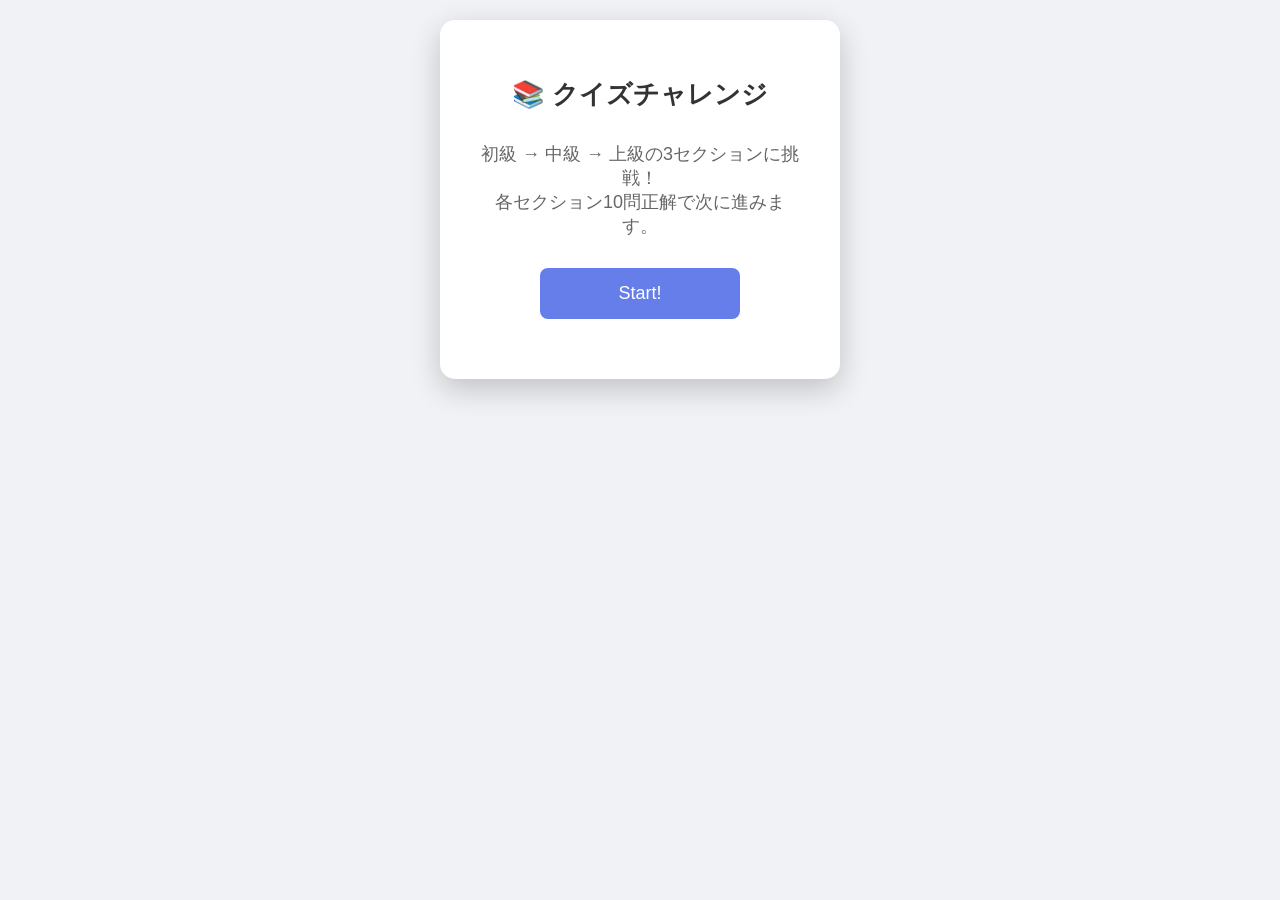
==== quizsample/index.html @ c426c7a2 "Create index.html" ====
<!DOCTYPE html>
<html>
<head>
  <meta charset="UTF-8">
  <base target="_top">
  <meta name="viewport" content="width=device-width, initial-scale=1.0">
  <title>クイズアプリ</title>
  <style>
    body { font-family: 'Segoe UI', sans-serif; margin:0; padding:20px; background:#f0f2f5; min-height:100vh; box-sizing:border-box;}
    .container { background:white; border-radius:15px; padding:40px; box-shadow:0 10px 30px rgba(0,0,0,0.2); width:90%; max-width:400px; margin:0 auto; box-sizing:border-box; }
    h1 { color:#333; text-align:center; margin-bottom:30px; font-size:26px;}
    .screen { display:none; }
    .screen.active { display:block; }
    .btn { background:#667eea; color:white; border:none; padding:15px 30px; font-size:18px; border-radius:8px; cursor:pointer; transition:all 0.3s; display:block; margin:20px auto; min-width:200px; box-sizing:border-box;}
    .btn:hover { background:#5568d3; transform:translateY(-2px); box-shadow:0 5px 15px rgba(102,126,234,0.4);}
    .choice-btn { width:100%; margin:10px 0; text-align:left; background:#f8f9fa; color:#333; padding:15px 20px; position:relative; border-radius:8px; cursor:pointer; box-sizing:border-box;}
    .choice-btn:hover { background:#e9ecef; transform:translateY(-1px);}
    .choice-btn.selected { background:#d4e7ff; border:2px solid #667eea; }
    .choice-btn.image-choice { padding:10px; text-align:center; height:auto; }
    .choice-btn.image-choice img { width:100%; max-width:400px; height:250px; object-fit:cover; border-radius:8px; display:block; margin:0 auto;}
    .image-grid { display:grid; grid-template-columns:1fr; gap:15px; margin-bottom:20px;}
    .question-number { color:#667eea; font-size:16px; font-weight:bold; margin-bottom:10px; }
    .question-type-badge { display:inline-block; background:#ffc107; color:#333; padding:6px 16px; border-radius:12px; font-size:14px; font-weight:bold; margin-left:10px;}
    .question-type-badge.single { background:#17a2b8; color:white; }
    .question-type-badge.multiple { background:#ff6b6b; color:white; }
    .question-text { font-size:22px; color:#333; margin-bottom:30px; line-height:1.6;}
    .result { font-size:20px; padding:20px; border-radius:8px; margin:20px 0; text-align:center; font-weight:bold;}
    .result.correct { background:#d4edda; color:#155724; border:2px solid #c3e6cb;}
    .result.incorrect { background:#f8d7da; color:#721c24; border:2px solid #f5c6cb;}
    .score { font-size:48px; color:#667eea; text-align:center; margin:30px 0; font-weight:bold;}
    .score-text { font-size:24px; color:#666; text-align:center; margin-bottom:30px;}
    .loading { text-align:center; padding:40px; font-size:18px; color:#666;}
    .submit-btn { background:#28a745; margin-top:20px;}
    .submit-btn:hover { background:#218838; }
    .multiple-instruction { background:#ffe6e6; border:2px solid #ff6b6b; padding:12px 20px; border-radius:8px; margin-bottom:20px; color:#c92a2a; font-size:16px; font-weight:bold; text-align:center;}
    @media (max-width:600px) {
      body { padding:10px; min-height:auto;}
      h1 { font-size:22px;}
      .question-text { font-size:18px; margin-bottom:20px;}
      .container { padding:20px;}
      .btn { padding:12px 20px; font-size:16px; min-width:100%;}
      .score { font-size:36px;}
      .score-text { font-size:18px;}
      .result { font-size:16px; padding:15px;}
      .image-grid { grid-template-columns:1fr; gap:10px;}
      .choice-btn.image-choice img { height:auto; max-height:300px;}
      .choice-btn.image-choice { padding:5px;}
    }
  </style>
</head>
<body>
  <div class="container">
    <!-- スタート画面 -->
    <div id="startScreen" class="screen active">
      <h1>📚 クイズチャレンジ</h1>
      <p style="text-align:center; font-size:18px; color:#666; margin-bottom:30px;">
        初級 → 中級 → 上級の3セクションに挑戦！<br>
        各セクション10問正解で次に進みます。
      </p>
      <button class="btn" onclick="startQuiz()">Start!</button>
    </div>

    <!-- 問題画面 -->
    <div id="questionScreen" class="screen">
      <div class="question-number" id="questionNumber"></div>
      <div id="multipleInstruction" class="multiple-instruction" style="display:none;">
        🔴 複数選択問題：正解と思うものをすべて選んでから「解答する」ボタンを押してください
      </div>
      <div class="question-text" id="questionText"></div>
      <div id="choices"></div>
      <div id="feedback"></div>
    </div>

    <!-- 結果画面 -->
    <div id="resultScreen" class="screen">
      <h1>🎉 セクションクリア！</h1>
      <div class="score" id="finalScore"></div>
      <div class="score-text" id="sectionText"></div>
      <button class="btn" onclick="restartQuiz()">もう一度やる</button>
    </div>

    <div id="loading" class="loading">問題を読み込んでいます...</div>
  </div>

<script>
let sections = ['beginner','intermediate','advanced'];
let currentSectionIndex = 0;
let questions = [];
let currentQuestion = 0;
let score = 0;
let answered = false;
let selectedChoices = [];

// 画面切替
function showScreen(id){
  document.querySelectorAll('.screen').forEach(s=>s.classList.remove('active'));
  document.getElementById(id).classList.add('active');
  document.getElementById('loading').style.display='none';
}

function startQuiz(){
  currentSectionIndex=0;
  loadSection(sections[currentSectionIndex]);
}

function loadSection(section){
  document.getElementById('loading').style.display='block';
  showScreen('loading');
  google.script.run.withSuccessHandler(function(data){
    questions = data;
    currentQuestion = 0;
    score = 0;
    showQuestion();
  }).withFailureHandler(function(err){
    alert('問題の読み込みに失敗しました: '+err);
    showScreen('startScreen');
  }).getQuestions(section);
}

function showQuestion(){
  if(currentQuestion>=questions.length){
    // セクション終了
    currentSectionIndex++;
    if(currentSectionIndex<sections.length){
      alert('セクションクリア！次のセクションに進みます');
      loadSection(sections[currentSectionIndex]);
    }else{
      showFinalResult();
    }
    return;
  }

  answered=false;
  selectedChoices=[];
  const q=questions[currentQuestion];
  const isMultiple = q.selectionType==='multiple';
  const isImage = q.displayType==='image';

  let typeLabel='', typeBadgeClass='';
  if(isMultiple && isImage){ typeLabel='複数選択・画像'; typeBadgeClass='multiple';}
  else if(isMultiple && !isImage){ typeLabel='複数選択・テキスト'; typeBadgeClass='multiple';}
  else if(!isMultiple && isImage){ typeLabel='1つ選択・画像'; typeBadgeClass='single';}
  else{ typeLabel='1つ選択・テキスト'; typeBadgeClass='single';}

  document.getElementById('questionNumber').innerHTML=
    `問題 ${currentQuestion+1} / ${questions.length}<span class="question-type-badge ${typeBadgeClass}">${typeLabel}</span>`;
  document.getElementById('questionText').textContent=q.question;
  document.getElementById('feedback').innerHTML='';
  document.getElementById('multipleInstruction').style.display = isMultiple?'block':'none';

  const choicesDiv=document.getElementById('choices');
  if(isImage || true){
    let html='<div class="image-grid">';
    Object.keys(q.choiceMap).forEach(label=>{
      html+=`<button class="btn choice-btn ${isImage?'image-choice':''}" onclick="${isMultiple?`toggleChoice('${label}')`:`checkAnswer('${label}')`}">
        ${isImage?`<img src="${q.choiceMap[label]}" alt="選択肢${label}" onerror="this.src='https://via.placeholder.com/400x250?text=画像読込エラー'"><div style="margin-top:8px;font-weight:bold;font-size:18px;">${label}</div>`:`${label}: ${q.choiceMap[label]}` }
      </button>`;
    });
    html+='</div>';
    if(isMultiple) html+=`<button id="submitBtn" class="btn submit-btn" onclick="submitMultipleAnswer()">解答する</button>`;
    choicesDiv.innerHTML=html;
  }

  showScreen('questionScreen');
}

// 複数選択
function toggleChoice(choice){
  if(answered) return;
  const idx = selectedChoices.indexOf(choice);
  if(idx>-1) selectedChoices.splice(idx,1); else selectedChoices.push(choice);
  updateChoiceButtons();
}

function updateChoiceButtons(){
  const buttons = document.querySelectorAll('.choice-btn:not(.submit-btn)');
  const labels = Object.keys(questions[currentQuestion].choiceMap);
  buttons.forEach((btn,i)=>{
    btn.classList.toggle('selected', selectedChoices.includes(labels[i]));
  });
}

function submitMultipleAnswer(){
  if(answered) return;
  if(selectedChoices.length===0){ alert('少なくとも1つ選択してください'); return;}
  answered=true;
  const q=questions[currentQuestion];
  const correct = q.answer.split(',').map(a=>a.trim());
  const isCorrect = selectedChoices.length===correct.length && selectedChoices.every(c=>correct.includes(c));
  const feedbackDiv = document.getElementById('feedback');
  feedbackDiv.innerHTML = isCorrect ? 
    `<div class="result correct">✓ 正解！</div><button class="btn" onclick="nextQuestion()">次へ</button>` :
    `<div class="result incorrect">✗ 不正解！正解は ${correct.join(', ')} です</div><button class="btn" onclick="nextQuestion()">次へ</button>`;
  const submitBtn=document.getElementById('submitBtn'); if(submitBtn) submitBtn.style.display='none';
  if(isCorrect) score++;
}

function checkAnswer(label){
  if(answered) return;
  answered=true;
  const q=questions[currentQuestion];
  const feedbackDiv=document.getElementById('feedback');
  if(q.answer.split(',').includes(label)){ score++; feedbackDiv.innerHTML=`<div class="result correct">✓ 正解！</div><button class="btn" onclick="nextQuestion()">次へ</button>`;}
  else{ feedbackDiv.innerHTML=`<div class="result incorrect">✗ 不正解！正解は ${q.answer} です</div><button class="btn" onclick="nextQuestion()">次へ</button>`;}
}

function nextQuestion(){ currentQuestion++; showQuestion(); }

function showFinalResult(){
  document.getElementById('finalScore').textContent = ''; // スコア表示を空に
  document.getElementById('sectionText').textContent = 'クリアおめでとう！';
  showScreen('resultScreen');
}

function restartQuiz(){ showScreen('startScreen'); }

document.getElementById('loading').style.display='none';
</script>
</body>
</html>
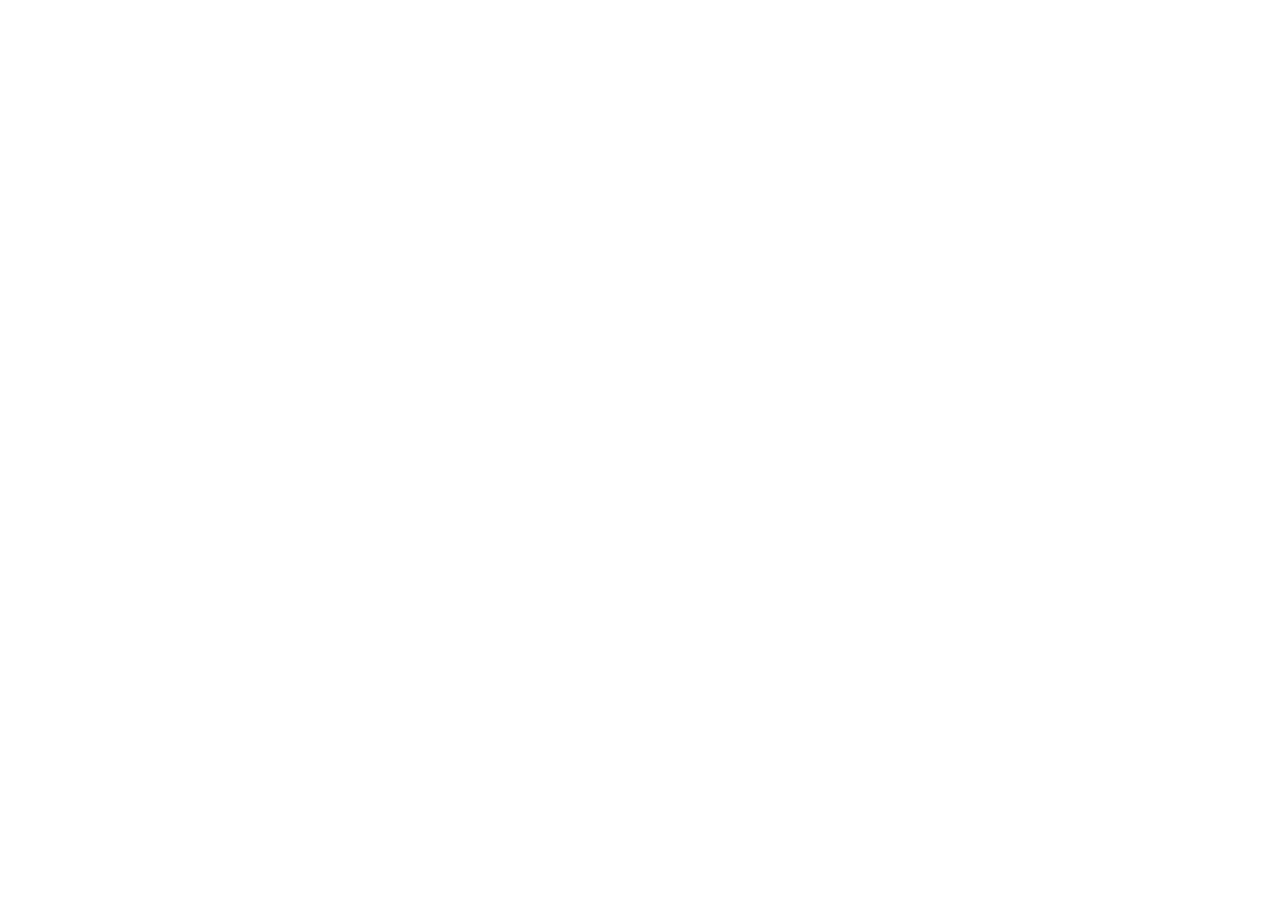
==== commit a1c55f57: "Update index.html" ====
--- a/quizsample/index.html
+++ b/quizsample/index.html
@@ -1,220 +1,29 @@
 <!DOCTYPE html>
 <html>
 <head>
-  <meta charset="UTF-8">
-  <base target="_top">
-  <meta name="viewport" content="width=device-width, initial-scale=1.0">
-  <title>クイズアプリ</title>
-  <style>
-    body { font-family: 'Segoe UI', sans-serif; margin:0; padding:20px; background:#f0f2f5; min-height:100vh; box-sizing:border-box;}
-    .container { background:white; border-radius:15px; padding:40px; box-shadow:0 10px 30px rgba(0,0,0,0.2); width:90%; max-width:400px; margin:0 auto; box-sizing:border-box; }
-    h1 { color:#333; text-align:center; margin-bottom:30px; font-size:26px;}
-    .screen { display:none; }
-    .screen.active { display:block; }
-    .btn { background:#667eea; color:white; border:none; padding:15px 30px; font-size:18px; border-radius:8px; cursor:pointer; transition:all 0.3s; display:block; margin:20px auto; min-width:200px; box-sizing:border-box;}
-    .btn:hover { background:#5568d3; transform:translateY(-2px); box-shadow:0 5px 15px rgba(102,126,234,0.4);}
-    .choice-btn { width:100%; margin:10px 0; text-align:left; background:#f8f9fa; color:#333; padding:15px 20px; position:relative; border-radius:8px; cursor:pointer; box-sizing:border-box;}
-    .choice-btn:hover { background:#e9ecef; transform:translateY(-1px);}
-    .choice-btn.selected { background:#d4e7ff; border:2px solid #667eea; }
-    .choice-btn.image-choice { padding:10px; text-align:center; height:auto; }
-    .choice-btn.image-choice img { width:100%; max-width:400px; height:250px; object-fit:cover; border-radius:8px; display:block; margin:0 auto;}
-    .image-grid { display:grid; grid-template-columns:1fr; gap:15px; margin-bottom:20px;}
-    .question-number { color:#667eea; font-size:16px; font-weight:bold; margin-bottom:10px; }
-    .question-type-badge { display:inline-block; background:#ffc107; color:#333; padding:6px 16px; border-radius:12px; font-size:14px; font-weight:bold; margin-left:10px;}
-    .question-type-badge.single { background:#17a2b8; color:white; }
-    .question-type-badge.multiple { background:#ff6b6b; color:white; }
-    .question-text { font-size:22px; color:#333; margin-bottom:30px; line-height:1.6;}
-    .result { font-size:20px; padding:20px; border-radius:8px; margin:20px 0; text-align:center; font-weight:bold;}
-    .result.correct { background:#d4edda; color:#155724; border:2px solid #c3e6cb;}
-    .result.incorrect { background:#f8d7da; color:#721c24; border:2px solid #f5c6cb;}
-    .score { font-size:48px; color:#667eea; text-align:center; margin:30px 0; font-weight:bold;}
-    .score-text { font-size:24px; color:#666; text-align:center; margin-bottom:30px;}
-    .loading { text-align:center; padding:40px; font-size:18px; color:#666;}
-    .submit-btn { background:#28a745; margin-top:20px;}
-    .submit-btn:hover { background:#218838; }
-    .multiple-instruction { background:#ffe6e6; border:2px solid #ff6b6b; padding:12px 20px; border-radius:8px; margin-bottom:20px; color:#c92a2a; font-size:16px; font-weight:bold; text-align:center;}
-    @media (max-width:600px) {
-      body { padding:10px; min-height:auto;}
-      h1 { font-size:22px;}
-      .question-text { font-size:18px; margin-bottom:20px;}
-      .container { padding:20px;}
-      .btn { padding:12px 20px; font-size:16px; min-width:100%;}
-      .score { font-size:36px;}
-      .score-text { font-size:18px;}
-      .result { font-size:16px; padding:15px;}
-      .image-grid { grid-template-columns:1fr; gap:10px;}
-      .choice-btn.image-choice img { height:auto; max-height:300px;}
-      .choice-btn.image-choice { padding:5px;}
-    }
-  </style>
+<meta charset="UTF-8">
+<meta name="viewport" content="width=device-width, initial-scale=1.0">
+<title>クイズアプリ</title>
+<style>
+html, body {
+  margin: 0;
+  padding: 0;
+  height: 100%;
+  overflow: hidden; /* スマホでの余計なスクロールを防ぐ */
+}
+
+iframe {
+  position: fixed; /* スマホでも確実に全画面に張り付く */
+  top: 0;
+  left: 0;
+  width: 100vw;
+  height: 100vh;
+  border: none;
+  display: block;
+}
+</style>
 </head>
 <body>
-  <div class="container">
-    <!-- スタート画面 -->
-    <div id="startScreen" class="screen active">
-      <h1>📚 クイズチャレンジ</h1>
-      <p style="text-align:center; font-size:18px; color:#666; margin-bottom:30px;">
-        初級 → 中級 → 上級の3セクションに挑戦！<br>
-        各セクション10問正解で次に進みます。
-      </p>
-      <button class="btn" onclick="startQuiz()">Start!</button>
-    </div>
-
-    <!-- 問題画面 -->
-    <div id="questionScreen" class="screen">
-      <div class="question-number" id="questionNumber"></div>
-      <div id="multipleInstruction" class="multiple-instruction" style="display:none;">
-        🔴 複数選択問題：正解と思うものをすべて選んでから「解答する」ボタンを押してください
-      </div>
-      <div class="question-text" id="questionText"></div>
-      <div id="choices"></div>
-      <div id="feedback"></div>
-    </div>
-
-    <!-- 結果画面 -->
-    <div id="resultScreen" class="screen">
-      <h1>🎉 セクションクリア！</h1>
-      <div class="score" id="finalScore"></div>
-      <div class="score-text" id="sectionText"></div>
-      <button class="btn" onclick="restartQuiz()">もう一度やる</button>
-    </div>
-
-    <div id="loading" class="loading">問題を読み込んでいます...</div>
-  </div>
-
-<script>
-let sections = ['beginner','intermediate','advanced'];
-let currentSectionIndex = 0;
-let questions = [];
-let currentQuestion = 0;
-let score = 0;
-let answered = false;
-let selectedChoices = [];
-
-// 画面切替
-function showScreen(id){
-  document.querySelectorAll('.screen').forEach(s=>s.classList.remove('active'));
-  document.getElementById(id).classList.add('active');
-  document.getElementById('loading').style.display='none';
-}
-
-function startQuiz(){
-  currentSectionIndex=0;
-  loadSection(sections[currentSectionIndex]);
-}
-
-function loadSection(section){
-  document.getElementById('loading').style.display='block';
-  showScreen('loading');
-  google.script.run.withSuccessHandler(function(data){
-    questions = data;
-    currentQuestion = 0;
-    score = 0;
-    showQuestion();
-  }).withFailureHandler(function(err){
-    alert('問題の読み込みに失敗しました: '+err);
-    showScreen('startScreen');
-  }).getQuestions(section);
-}
-
-function showQuestion(){
-  if(currentQuestion>=questions.length){
-    // セクション終了
-    currentSectionIndex++;
-    if(currentSectionIndex<sections.length){
-      alert('セクションクリア！次のセクションに進みます');
-      loadSection(sections[currentSectionIndex]);
-    }else{
-      showFinalResult();
-    }
-    return;
-  }
-
-  answered=false;
-  selectedChoices=[];
-  const q=questions[currentQuestion];
-  const isMultiple = q.selectionType==='multiple';
-  const isImage = q.displayType==='image';
-
-  let typeLabel='', typeBadgeClass='';
-  if(isMultiple && isImage){ typeLabel='複数選択・画像'; typeBadgeClass='multiple';}
-  else if(isMultiple && !isImage){ typeLabel='複数選択・テキスト'; typeBadgeClass='multiple';}
-  else if(!isMultiple && isImage){ typeLabel='1つ選択・画像'; typeBadgeClass='single';}
-  else{ typeLabel='1つ選択・テキスト'; typeBadgeClass='single';}
-
-  document.getElementById('questionNumber').innerHTML=
-    `問題 ${currentQuestion+1} / ${questions.length}<span class="question-type-badge ${typeBadgeClass}">${typeLabel}</span>`;
-  document.getElementById('questionText').textContent=q.question;
-  document.getElementById('feedback').innerHTML='';
-  document.getElementById('multipleInstruction').style.display = isMultiple?'block':'none';
-
-  const choicesDiv=document.getElementById('choices');
-  if(isImage || true){
-    let html='<div class="image-grid">';
-    Object.keys(q.choiceMap).forEach(label=>{
-      html+=`<button class="btn choice-btn ${isImage?'image-choice':''}" onclick="${isMultiple?`toggleChoice('${label}')`:`checkAnswer('${label}')`}">
-        ${isImage?`<img src="${q.choiceMap[label]}" alt="選択肢${label}" onerror="this.src='https://via.placeholder.com/400x250?text=画像読込エラー'"><div style="margin-top:8px;font-weight:bold;font-size:18px;">${label}</div>`:`${label}: ${q.choiceMap[label]}` }
-      </button>`;
-    });
-    html+='</div>';
-    if(isMultiple) html+=`<button id="submitBtn" class="btn submit-btn" onclick="submitMultipleAnswer()">解答する</button>`;
-    choicesDiv.innerHTML=html;
-  }
-
-  showScreen('questionScreen');
-}
-
-// 複数選択
-function toggleChoice(choice){
-  if(answered) return;
-  const idx = selectedChoices.indexOf(choice);
-  if(idx>-1) selectedChoices.splice(idx,1); else selectedChoices.push(choice);
-  updateChoiceButtons();
-}
-
-function updateChoiceButtons(){
-  const buttons = document.querySelectorAll('.choice-btn:not(.submit-btn)');
-  const labels = Object.keys(questions[currentQuestion].choiceMap);
-  buttons.forEach((btn,i)=>{
-    btn.classList.toggle('selected', selectedChoices.includes(labels[i]));
-  });
-}
-
-function submitMultipleAnswer(){
-  if(answered) return;
-  if(selectedChoices.length===0){ alert('少なくとも1つ選択してください'); return;}
-  answered=true;
-  const q=questions[currentQuestion];
-  const correct = q.answer.split(',').map(a=>a.trim());
-  const isCorrect = selectedChoices.length===correct.length && selectedChoices.every(c=>correct.includes(c));
-  const feedbackDiv = document.getElementById('feedback');
-  feedbackDiv.innerHTML = isCorrect ? 
-    `<div class="result correct">✓ 正解！</div><button class="btn" onclick="nextQuestion()">次へ</button>` :
-    `<div class="result incorrect">✗ 不正解！正解は ${correct.join(', ')} です</div><button class="btn" onclick="nextQuestion()">次へ</button>`;
-  const submitBtn=document.getElementById('submitBtn'); if(submitBtn) submitBtn.style.display='none';
-  if(isCorrect) score++;
-}
-
-function checkAnswer(label){
-  if(answered) return;
-  answered=true;
-  const q=questions[currentQuestion];
-  const feedbackDiv=document.getElementById('feedback');
-  if(q.answer.split(',').includes(label)){ score++; feedbackDiv.innerHTML=`<div class="result correct">✓ 正解！</div><button class="btn" onclick="nextQuestion()">次へ</button>`;}
-  else{ feedbackDiv.innerHTML=`<div class="result incorrect">✗ 不正解！正解は ${q.answer} です</div><button class="btn" onclick="nextQuestion()">次へ</button>`;}
-}
-
-function nextQuestion(){ currentQuestion++; showQuestion(); }
-
-function showFinalResult(){
-  document.getElementById('finalScore').textContent = ''; // スコア表示を空に
-  document.getElementById('sectionText').textContent = 'クリアおめでとう！';
-  showScreen('resultScreen');
-}
-
-function restartQuiz(){ showScreen('startScreen'); }
-
-document.getElementById('loading').style.display='none';
-</script>
+<iframe src="https://script.google.com/macros/s/AKfycbzvAZJ0SWINjApHadksh4qTEJMUvvi1BGoRhvQ_aujbd2na-uIJojR-aXjpCASMAcbK/exec"></iframe>
 </body>
 </html>
